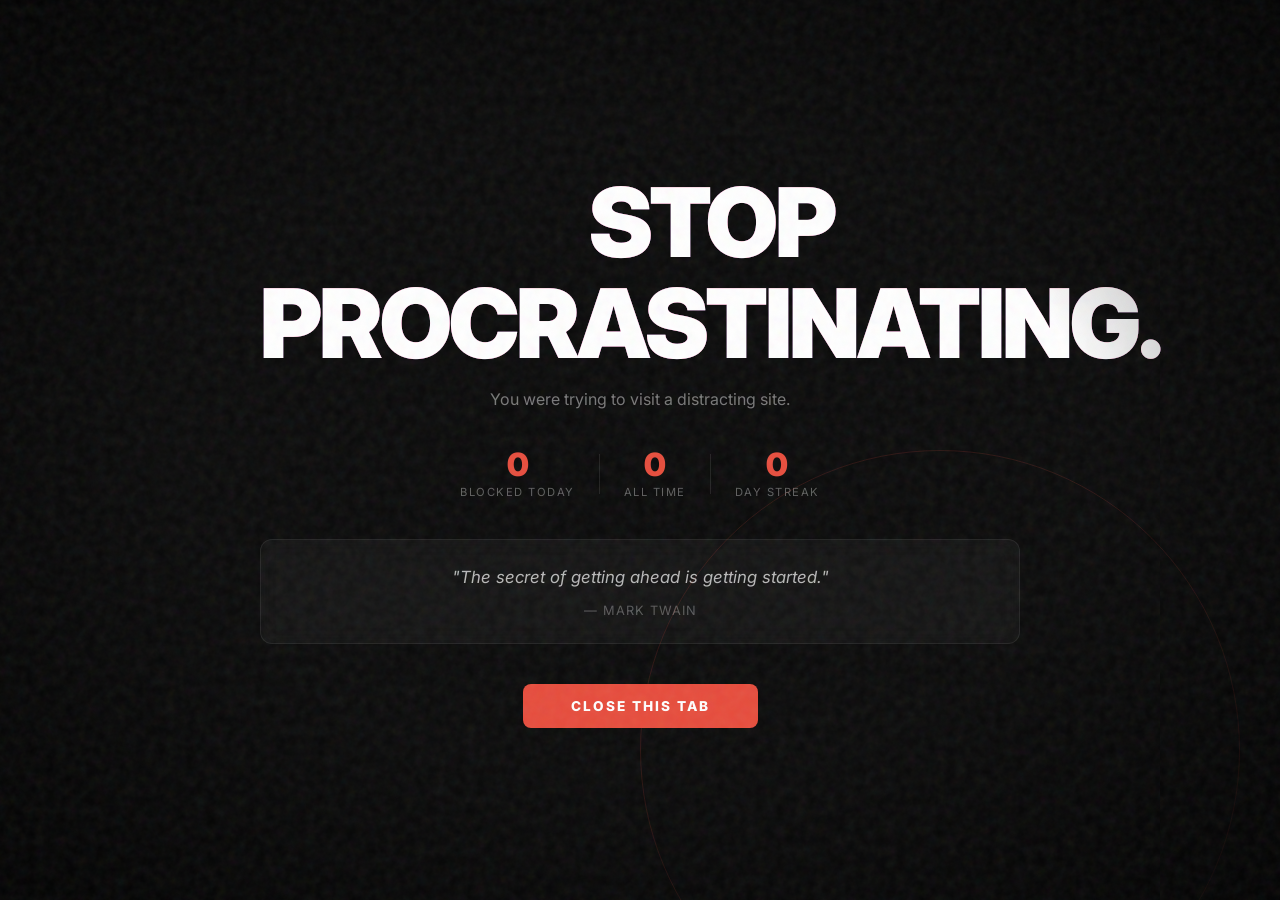
==== gfw-extension/blocked.html @ 93ed5476 "feat: implement base infrastructure and UI for productivity blocker browser extension" ====
<!DOCTYPE html>
<html lang="en">
<head>
  <meta charset="utf-8">
  <title>GET BACK TO WORK</title>
  <link rel="stylesheet" href="blocked.css">
  <link href="https://fonts.googleapis.com/css2?family=Inter:wght@400;700;900&display=swap" rel="stylesheet">
</head>
<body>
  <div class="grain-overlay"></div>
  <div class="vignette"></div>

  <div class="container">
    <div class="glitch-wrapper">
      <h1 id="mainMessage" class="glitch" data-text="">GO FUCKING WORK.</h1>
    </div>

    <div class="sub-message" id="subMessage">You were trying to visit a distracting site.</div>

    <div class="stats-bar">
      <div class="stat">
        <span class="stat-number" id="todayCount">0</span>
        <span class="stat-label">blocked today</span>
      </div>
      <div class="stat-divider"></div>
      <div class="stat">
        <span class="stat-number" id="totalCount">0</span>
        <span class="stat-label">all time</span>
      </div>
      <div class="stat-divider"></div>
      <div class="stat">
        <span class="stat-number" id="streak">0</span>
        <span class="stat-label">day streak</span>
      </div>
    </div>

    <div class="quote-card" id="quoteCard">
      <p id="quoteText"></p>
      <span id="quoteAuthor"></span>
    </div>

    <div class="timer-section" id="timerSection" style="display:none;">
      <div class="timer-label">NUCLEAR MODE ACTIVE</div>
      <div class="timer" id="nuclearTimer">00:00</div>
    </div>

    <div class="actions">
      <button id="closeBtn" class="btn btn-primary">CLOSE THIS TAB</button>
    </div>

    <div class="breathing-ring"></div>
  </div>

  <script src="blocked.js"></script>
</body>
</html>
---- gfw-extension/blocked.css ----
/* ── Blocked Page Styles ──────────────────────────────────────────── */
/* Premium, aggressive, dark design with subtle animations */

*, *::before, *::after {
  margin: 0;
  padding: 0;
  box-sizing: border-box;
}

@keyframes fadeInUp {
  from { opacity: 0; transform: translateY(30px); }
  to   { opacity: 1; transform: translateY(0); }
}

@keyframes pulseGlow {
  0%, 100% { text-shadow: 0 0 20px rgba(231, 76, 60, 0.3); }
  50%      { text-shadow: 0 0 60px rgba(231, 76, 60, 0.6), 0 0 120px rgba(231, 76, 60, 0.2); }
}

@keyframes breathe {
  0%, 100% { transform: translate(-50%, -50%) scale(1);   opacity: 0.1; }
  50%      { transform: translate(-50%, -50%) scale(1.15); opacity: 0.25; }
}

@keyframes grain {
  0%, 100% { transform: translate(0, 0); }
  10%      { transform: translate(-5%, -10%); }
  30%      { transform: translate(3%, -15%); }
  50%      { transform: translate(12%, 9%); }
  70%      { transform: translate(9%, 4%); }
  90%      { transform: translate(-1%, 7%); }
}

@keyframes glitchTop {
  0%   { clip-path: inset(0 0 95% 0); transform: translate(0); }
  20%  { clip-path: inset(20% 0 60% 0); transform: translate(-4px, -2px); }
  40%  { clip-path: inset(50% 0 30% 0); transform: translate(3px, 1px); }
  60%  { clip-path: inset(70% 0 10% 0); transform: translate(-2px, 3px); }
  80%  { clip-path: inset(10% 0 80% 0); transform: translate(5px, -1px); }
  100% { clip-path: inset(0 0 95% 0); transform: translate(0); }
}

@keyframes glitchBottom {
  0%   { clip-path: inset(95% 0 0 0); transform: translate(0); }
  20%  { clip-path: inset(60% 0 20% 0); transform: translate(4px, 2px); }
  40%  { clip-path: inset(30% 0 50% 0); transform: translate(-3px, -1px); }
  60%  { clip-path: inset(10% 0 70% 0); transform: translate(2px, -3px); }
  80%  { clip-path: inset(80% 0 10% 0); transform: translate(-5px, 1px); }
  100% { clip-path: inset(95% 0 0 0); transform: translate(0); }
}

body, html {
  width: 100%;
  height: 100%;
  background: #0a0a0a;
  color: #ffffff;
  font-family: 'Inter', -apple-system, BlinkMacSystemFont, sans-serif;
  display: flex;
  justify-content: center;
  align-items: center;
  overflow: hidden;
  position: relative;
}

/* Film grain overlay */
.grain-overlay {
  position: fixed;
  top: -50%;
  left: -50%;
  width: 200%;
  height: 200%;
  background: url('data:image/svg+xml,<svg xmlns="http://www.w3.org/2000/svg" viewBox="0 0 200 200"><filter id="n"><feTurbulence type="fractalNoise" baseFrequency="0.9" numOctaves="4" stitchTiles="stitch"/></filter><rect width="100%" height="100%" filter="url(%23n)" opacity="0.08"/></svg>');
  animation: grain 8s steps(10) infinite;
  pointer-events: none;
  z-index: 100;
}

/* Vignette */
.vignette {
  position: fixed;
  top: 0; left: 0; width: 100%; height: 100%;
  background: radial-gradient(ellipse at center, transparent 50%, rgba(0,0,0,0.8) 100%);
  pointer-events: none;
  z-index: 99;
}

.container {
  text-align: center;
  max-width: 800px;
  padding: 40px 20px;
  z-index: 10;
  position: relative;
}

/* ── Glitch Title ─────────────────────────────────────────────────── */
.glitch-wrapper {
  position: relative;
  display: inline-block;
  margin-bottom: 16px;
}

h1.glitch {
  font-size: clamp(2.5rem, 8vw, 6rem);
  font-weight: 900;
  text-transform: uppercase;
  letter-spacing: -3px;
  line-height: 1.05;
  color: #fff;
  animation: fadeInUp 0.6s ease-out, pulseGlow 4s ease-in-out infinite;
  position: relative;
}

h1.glitch::before,
h1.glitch::after {
  content: attr(data-text);
  position: absolute;
  top: 0;
  left: 0;
  width: 100%;
  height: 100%;
  font-size: inherit;
  font-weight: inherit;
  text-transform: inherit;
  letter-spacing: inherit;
  line-height: inherit;
}

h1.glitch::before {
  color: #ff004c;
  animation: glitchTop 3s linear infinite;
  z-index: -1;
}

h1.glitch::after {
  color: #00e5ff;
  animation: glitchBottom 2.5s linear infinite;
  z-index: -2;
}

/* ── Sub-message ──────────────────────────────────────────────────── */
.sub-message {
  font-size: 1rem;
  color: rgba(255,255,255,0.45);
  margin-bottom: 40px;
  animation: fadeInUp 0.8s ease-out;
  font-weight: 400;
}

/* ── Stats Bar ────────────────────────────────────────────────────── */
.stats-bar {
  display: flex;
  justify-content: center;
  align-items: center;
  gap: 24px;
  margin-bottom: 40px;
  animation: fadeInUp 1s ease-out;
}

.stat {
  display: flex;
  flex-direction: column;
  align-items: center;
}

.stat-number {
  font-size: 2rem;
  font-weight: 900;
  color: #e74c3c;
  line-height: 1;
}

.stat-label {
  font-size: 0.7rem;
  text-transform: uppercase;
  letter-spacing: 1.5px;
  color: rgba(255,255,255,0.35);
  margin-top: 4px;
}

.stat-divider {
  width: 1px;
  height: 40px;
  background: rgba(255,255,255,0.1);
}

/* ── Quote Card ───────────────────────────────────────────────────── */
.quote-card {
  background: rgba(255,255,255,0.04);
  border: 1px solid rgba(255,255,255,0.08);
  border-radius: 12px;
  padding: 24px 32px;
  margin-bottom: 40px;
  animation: fadeInUp 1.2s ease-out;
  backdrop-filter: blur(10px);
  -webkit-backdrop-filter: blur(10px);
}

.quote-card p {
  font-size: 1.05rem;
  font-style: italic;
  color: rgba(255,255,255,0.7);
  line-height: 1.6;
  margin-bottom: 8px;
}

.quote-card span {
  font-size: 0.8rem;
  color: rgba(255,255,255,0.3);
  text-transform: uppercase;
  letter-spacing: 1px;
}

/* ── Nuclear Timer ────────────────────────────────────────────────── */
.timer-section {
  margin-bottom: 32px;
  animation: fadeInUp 1.4s ease-out;
}

.timer-label {
  font-size: 0.7rem;
  text-transform: uppercase;
  letter-spacing: 3px;
  color: #e74c3c;
  margin-bottom: 8px;
  font-weight: 700;
}

.timer {
  font-size: 2.5rem;
  font-weight: 900;
  color: #e74c3c;
  font-variant-numeric: tabular-nums;
}

/* ── Actions ──────────────────────────────────────────────────────── */
.actions {
  animation: fadeInUp 1.6s ease-out;
}

.btn {
  padding: 14px 48px;
  border: none;
  border-radius: 8px;
  font-family: 'Inter', sans-serif;
  font-size: 0.85rem;
  font-weight: 800;
  text-transform: uppercase;
  letter-spacing: 2px;
  cursor: pointer;
  transition: all 0.2s ease;
}

.btn-primary {
  background: #e74c3c;
  color: #fff;
}

.btn-primary:hover {
  background: #ff6b5a;
  transform: translateY(-2px);
  box-shadow: 0 8px 30px rgba(231, 76, 60, 0.4);
}

.btn-primary:active {
  transform: translateY(0);
}

/* ── Breathing Ring ───────────────────────────────────────────────── */
.breathing-ring {
  position: fixed;
  top: 50%;
  left: 50%;
  width: 600px;
  height: 600px;
  border-radius: 50%;
  border: 1px solid rgba(231, 76, 60, 0.15);
  animation: breathe 6s ease-in-out infinite;
  pointer-events: none;
  z-index: 1;
}

/* ── Responsive ───────────────────────────────────────────────────── */
@media (max-width: 600px) {
  .stats-bar { gap: 16px; }
  .stat-number { font-size: 1.5rem; }
  .quote-card { padding: 16px 20px; }
  .btn { padding: 12px 32px; width: 100%; }
}
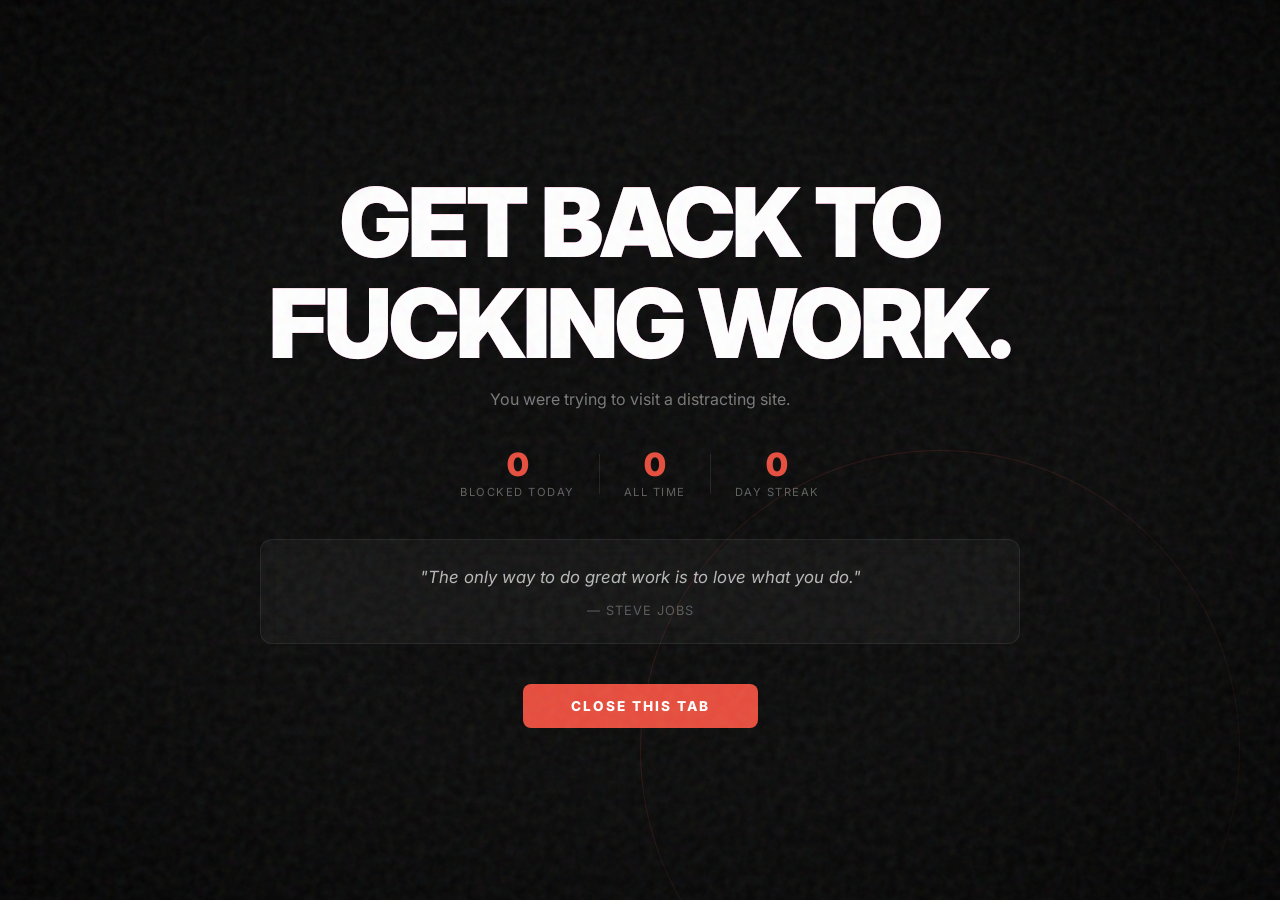
==== commit 560a2243: "feat: implement core browser extension structure including popup, blocked page, and background scrip" ====
--- a/gfw-extension/blocked.html
+++ b/gfw-extension/blocked.html
@@ -51,6 +51,7 @@
     <div class="breathing-ring"></div>
   </div>
 
+  <script src="shared.js"></script>
   <script src="blocked.js"></script>
 </body>
 </html>
